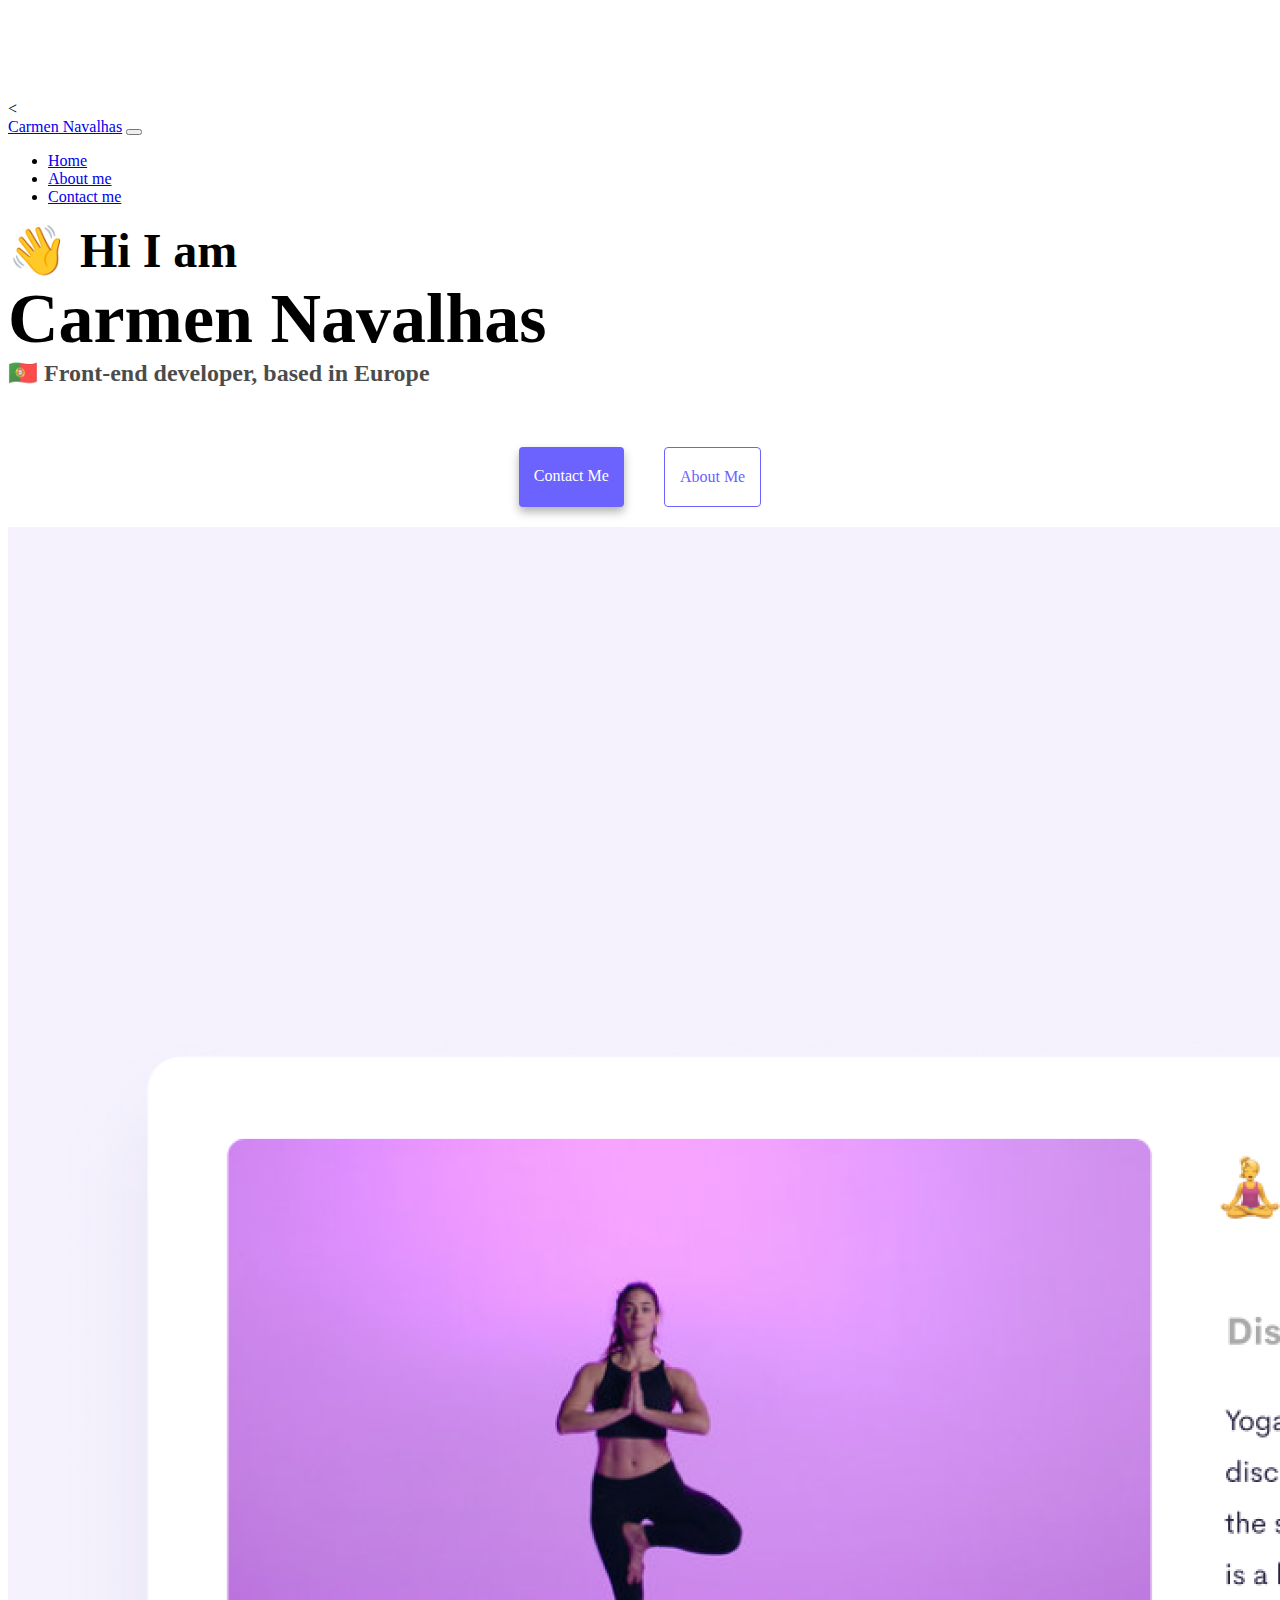
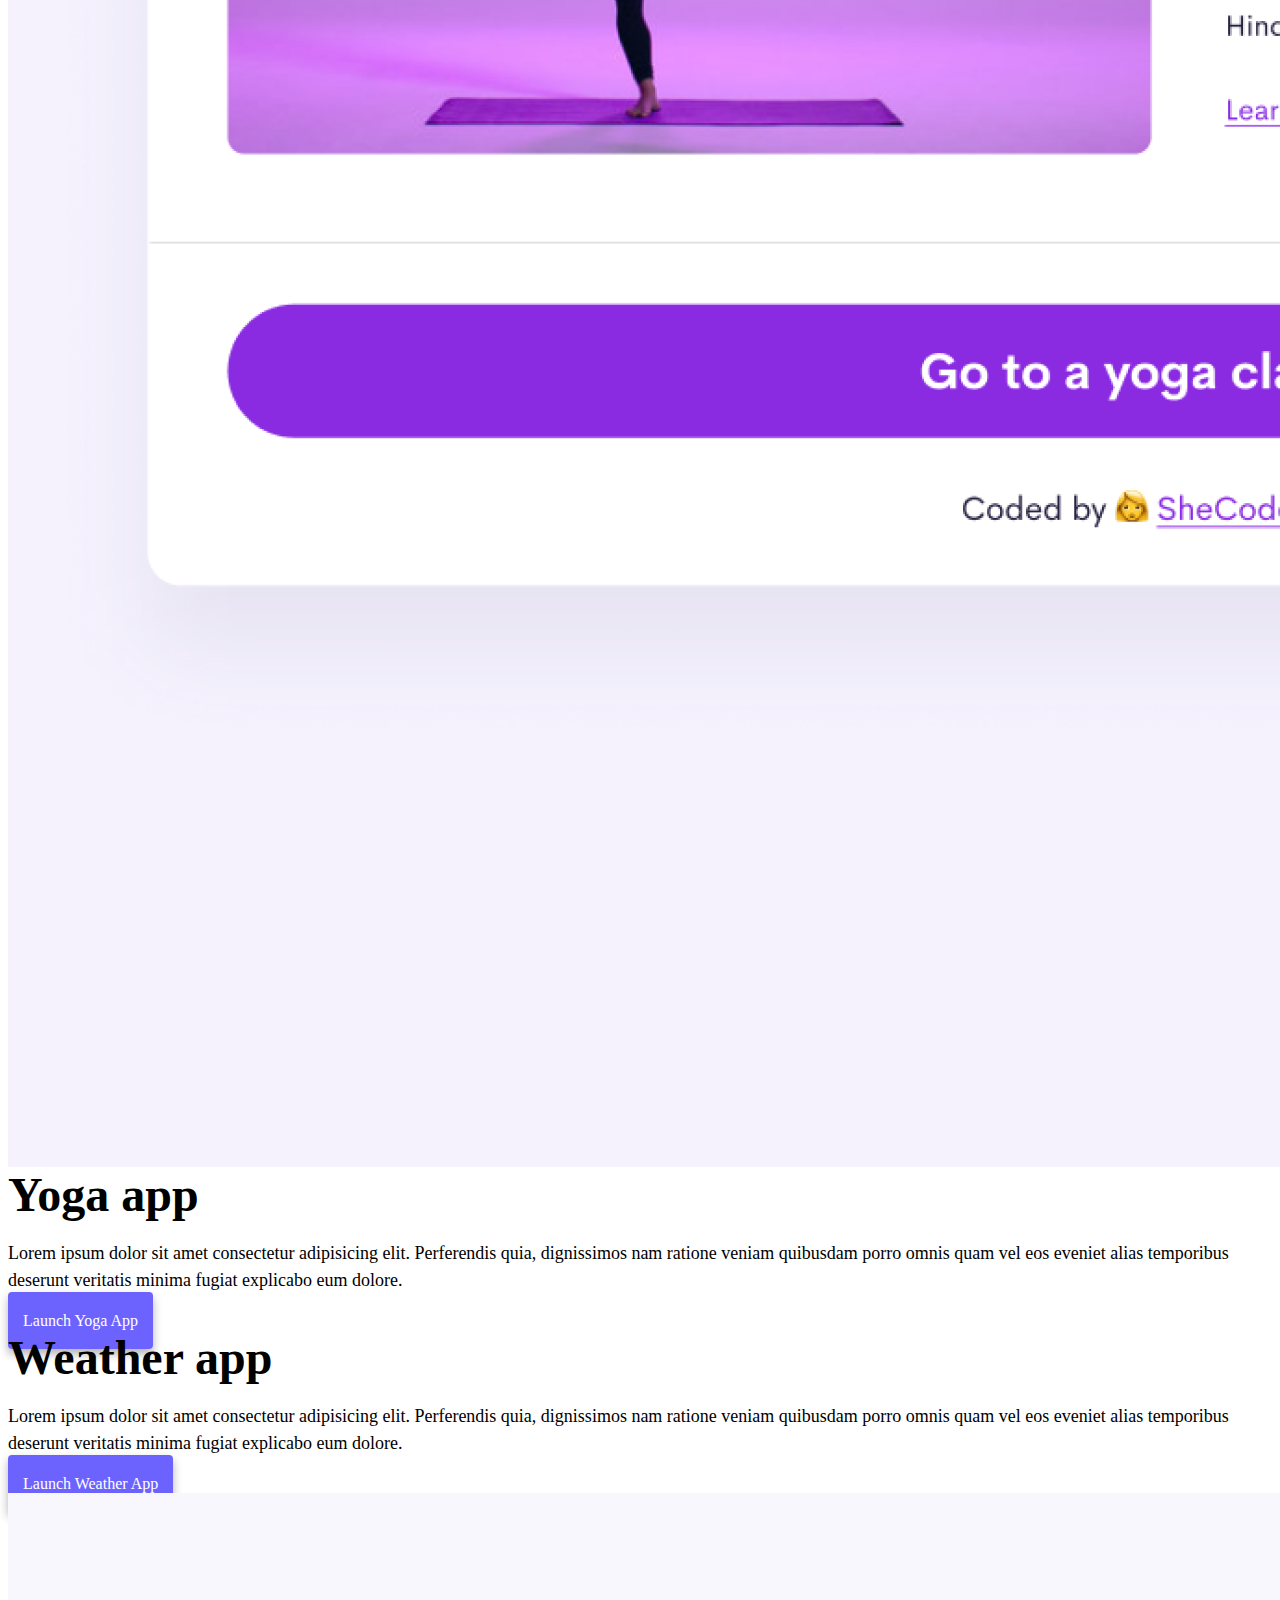
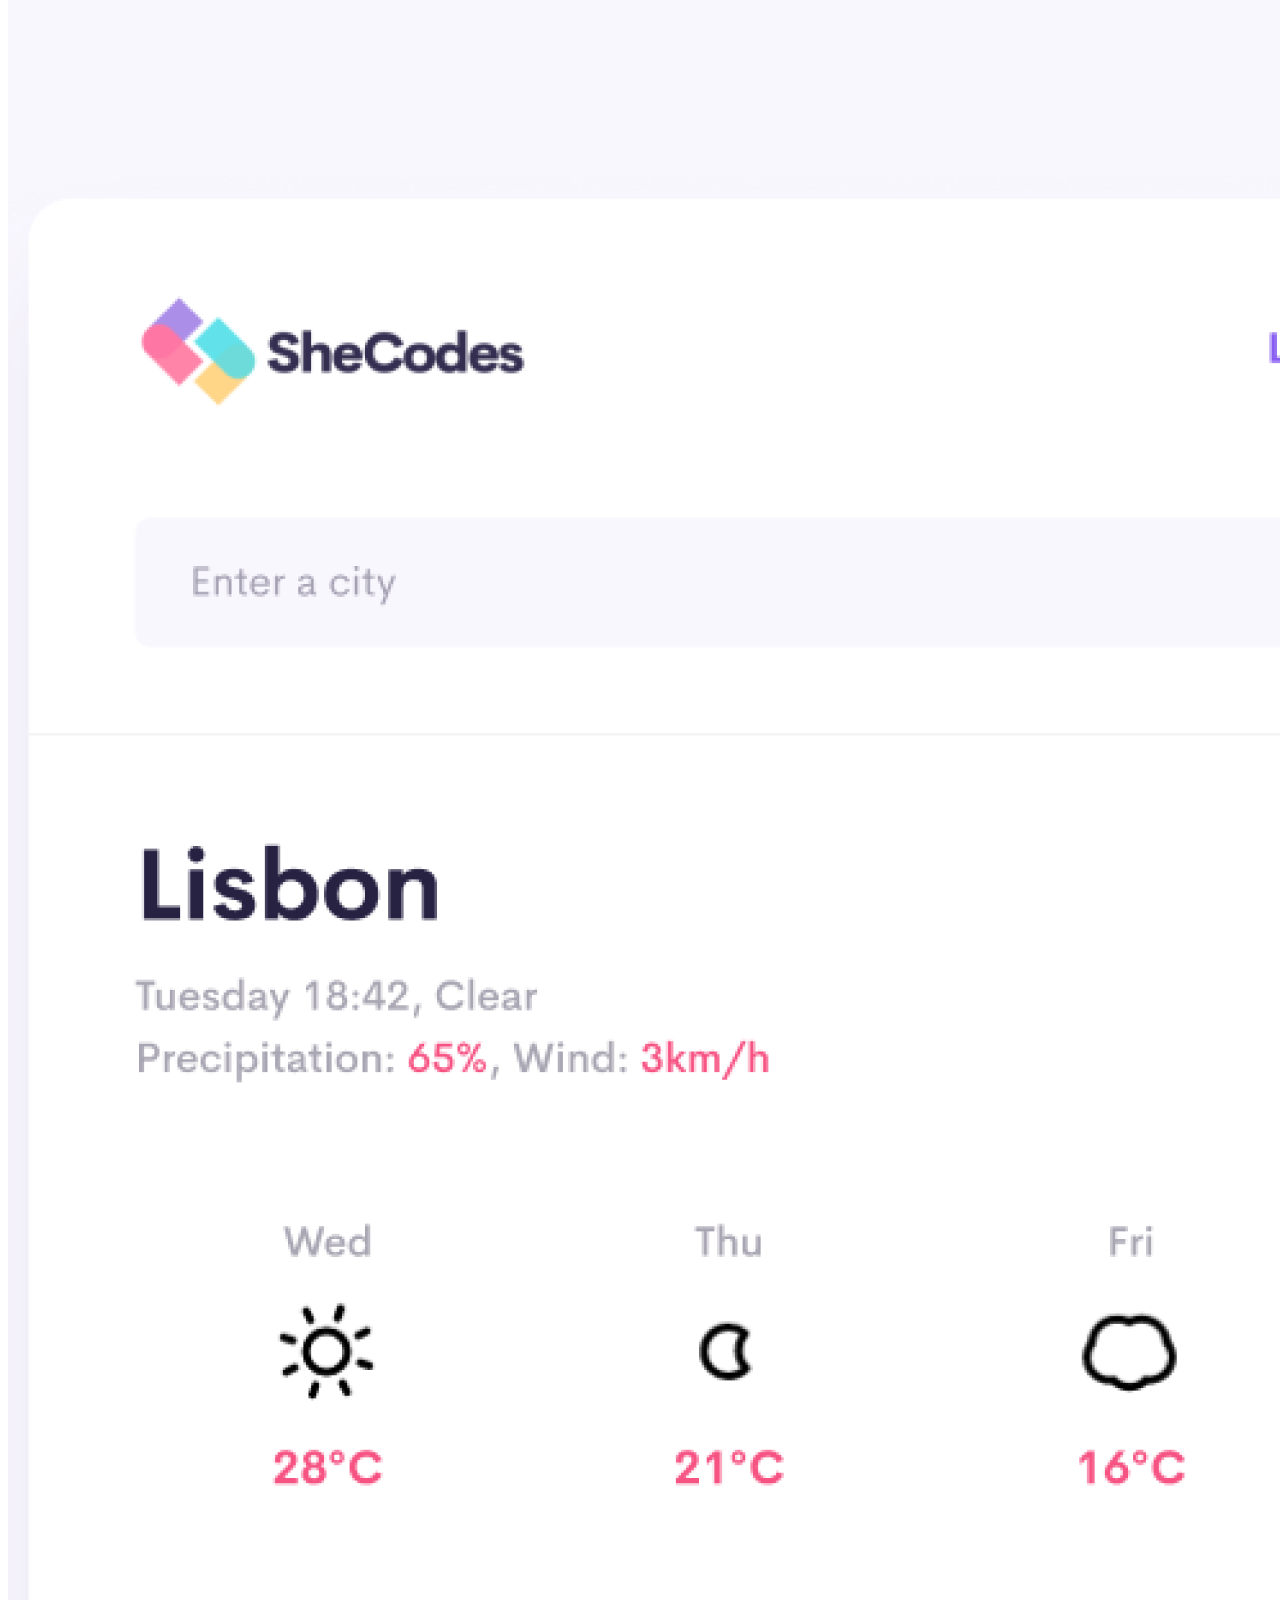
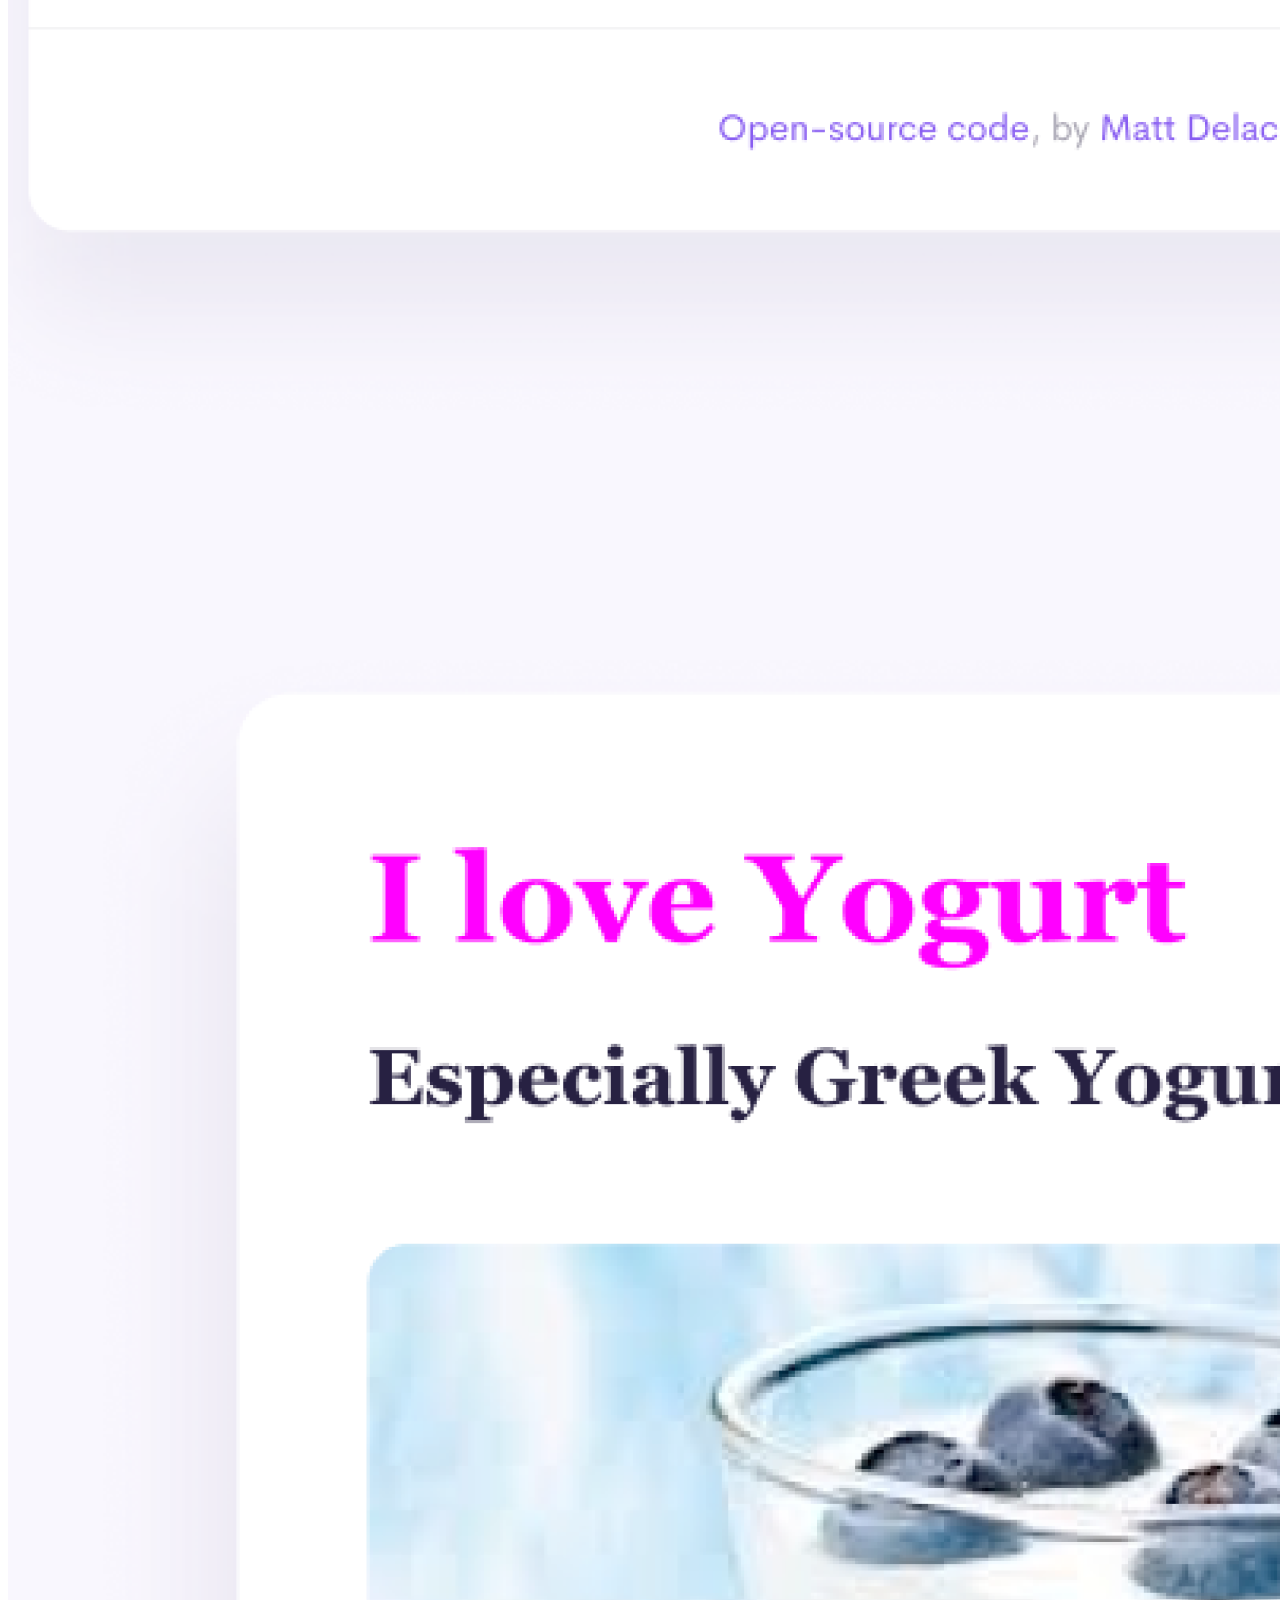
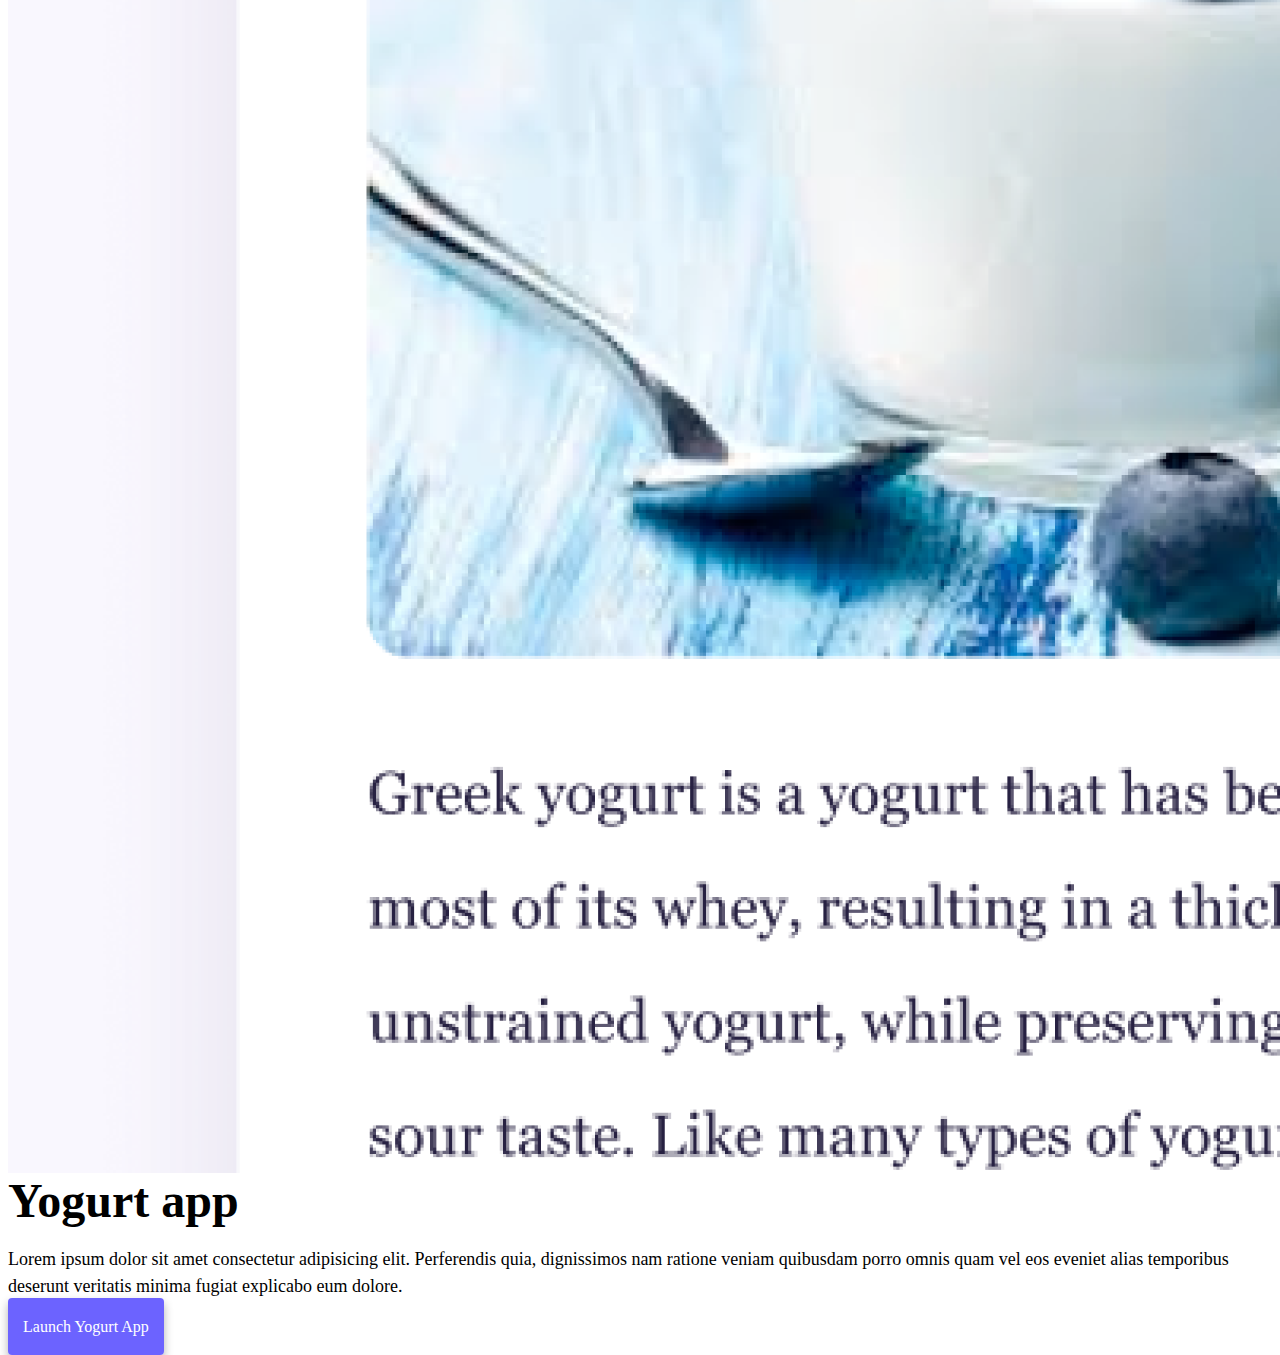
==== index.html @ 590693e0 "Created Advanced Tools Homework" ====
<<!DOCTYPE html>
<html lang="en">
  <head>
    <meta charset="UTF-8" />
    <meta http-equiv="X-UA-Compatible" content="IE=edge" />
    <meta name="viewport" content="width=device-width, initial-scale=1.0" />
    <link
      href="https://cdn.jsdelivr.net/npm/bootstrap@5.0.0-beta2/dist/css/bootstrap.min.css"
      rel="stylesheet"
      integrity="sha384-BmbxuPwQa2lc/FVzBcNJ7UAyJxM6wuqIj61tLrc4wSX0szH/Ev+nYRRuWlolflfl"
      crossorigin="anonymous"
    />
    <script
      src="https://cdn.jsdelivr.net/npm/bootstrap@5.0.0-beta2/dist/js/bootstrap.bundle.min.js"
      integrity="sha384-b5kHyXgcpbZJO/tY9Ul7kGkf1S0CWuKcCD38l8YkeH8z8QjE0GmW1gYU5S9FOnJ0"
      crossorigin="anonymous"
    ></script>
    <link rel="stylesheet" href="/style.css" />
    <title>Advanced Tools Homework - Homepage Carmen Navalhas</title>
  </head>
  <body>
    <nav class="navbar navbar-expand-lg navbar-light bg-light fixed-top">
      <div class="container">
        <a class="navbar-brand" href="/">Carmen Navalhas</a>
        <button
          class="navbar-toggler"
          type="button"
          data-bs-toggle="collapse"
          data-bs-target="#navbarNav"
          aria-controls="navbarNav"
          aria-expanded="false"
          aria-label="Toggle navigation"
        >
          <span class="navbar-toggler-icon"></span>
        </button>
        <div class="collapse navbar-collapse" id="navbarNav">
          <ul class="navbar-nav">
            <li class="nav-item">
              <a class="nav-link" aria-current="page" href="/">Home</a>
            </li>
            <li class="nav-item">
              <a class="nav-link active" href="/about.html">About me</a>
            </li>
            <li class="nav-item">
              <a class="nav-link" href="/about.html#contact">Contact me</a>
            </li>
          </ul>
        </div>
      </div>
    </nav>
    <h2 class="text-center">👋 Hi I am</h2>
    <h1 class="text-center">Carmen Navalhas</h1>
    <h3 class="text-center">🇵🇹 Front-end developer, based in Europe</h3>
    <div class="navigation-links mb-5">
      <a href="/about.html#contact" class="primary-link">Contact me</a>
      <a href="/about.html" class="secondary-link">About me</a>
    </div>
    <div class="container">
      <div class="row">
        <div class="col-md-6">
          <img src="/images/yoga.png" class="img-fluid rounded" />
        </div>
        <div class="col-md-6">
          <h2 class="mb-3">Yoga app</h2>
          <p>
            Lorem ipsum dolor sit amet consectetur adipisicing elit. Perferendis
            quia, dignissimos nam ratione veniam quibusdam porro omnis quam vel
            eos eveniet alias temporibus deserunt veritatis minima fugiat
            explicabo eum dolore.
          </p>
          <div class="mt-5">
            <a href="#" class="primary-link">Launch Yoga App</a>
          </div>
        </div>
      </div>
      <div class="row mt-5">
        <div class="col-md-6">
          <h2 class="mb-3">Weather app</h2>
          <p>
            Lorem ipsum dolor sit amet consectetur adipisicing elit. Perferendis
            quia, dignissimos nam ratione veniam quibusdam porro omnis quam vel
            eos eveniet alias temporibus deserunt veritatis minima fugiat
            explicabo eum dolore.
          </p>
          <div class="mb-5 mt-5">
            <a href="#" class="primary-link">Launch Weather App</a>
          </div>
        </div>
        <div class="col-md-6">
          <img src="/images/weather.png" class="img-fluid rounded" />
        </div>
      </div>
      <div class="row mt-5">
        <div class="col-md-6">
          <img src="/images/yogurt.png" class="img-fluid rounded" />
        </div>
        <div class="col-md-6">
          <h2 class="mb-3">Yogurt app</h2>
          <p>
            Lorem ipsum dolor sit amet consectetur adipisicing elit. Perferendis
            quia, dignissimos nam ratione veniam quibusdam porro omnis quam vel
            eos eveniet alias temporibus deserunt veritatis minima fugiat
            explicabo eum dolore.
          </p>
          <div class="mt-5">
            <a href="#" class="primary-link">Launch Yogurt App</a>
          </div>
        </div>
      </div>
    </div>
  </body>
</html>
---- style.css ----
:root {
  --primary-color: #6c63ff;
  --secondary-color: #f5f2fe;
  --box-shadow: 0 5px 10px rgba(0, 0, 0, 0.3);
}

body {
  margin-top: 100px;
}

h1,
h2,
h3 {
  margin: 0;
}

h1 {
  font-size: 70px;
}

h2 {
  font-size: 48px;
}

h3 {
  font-size: 24px;
  opacity: 0.7;
}

p {
  font-size: 18px;
  line-height: 1.5;
}

.navigation-links {
  display: flex;
  margin-top: 40px;
  justify-content: center;
}

.navigation-links a {
  margin: 20px;
}

.contact-link {
  background: var(--primary-color);
  box-shadow: var(--box-shadow);
  color: white;
}

.about-link {
  color: var(--primary-color);
  border: 1px solid var(--primary-color);
}

.homepage-link {
  color: var(--primary-color);
  text-align: center;
  display: block;
}

.about-paragraphs {
  margin: 30px 0;
}

.about-paragraphs p {
  margin: 10px;
}

.email-link {
  display: flex;
  justify-content: center;
  color: var(--primary-color);
  font-size: 28px;
  text-decoration: none;
}

.email-link:hover {
  text-decoration: underline;
}

.primary-link {
  border-radius: 4px;
  padding: 20px 15px;
  text-decoration: none;
  text-transform: capitalize;
  background: var(--primary-color);
  box-shadow: var(--box-shadow);
  color: white;
}

.secondary-link {
  border-radius: 4px;
  padding: 20px 15px;
  text-decoration: none;
  text-transform: capitalize;
  color: var(--primary-color);
  border: 1px solid var(--primary-color);
}
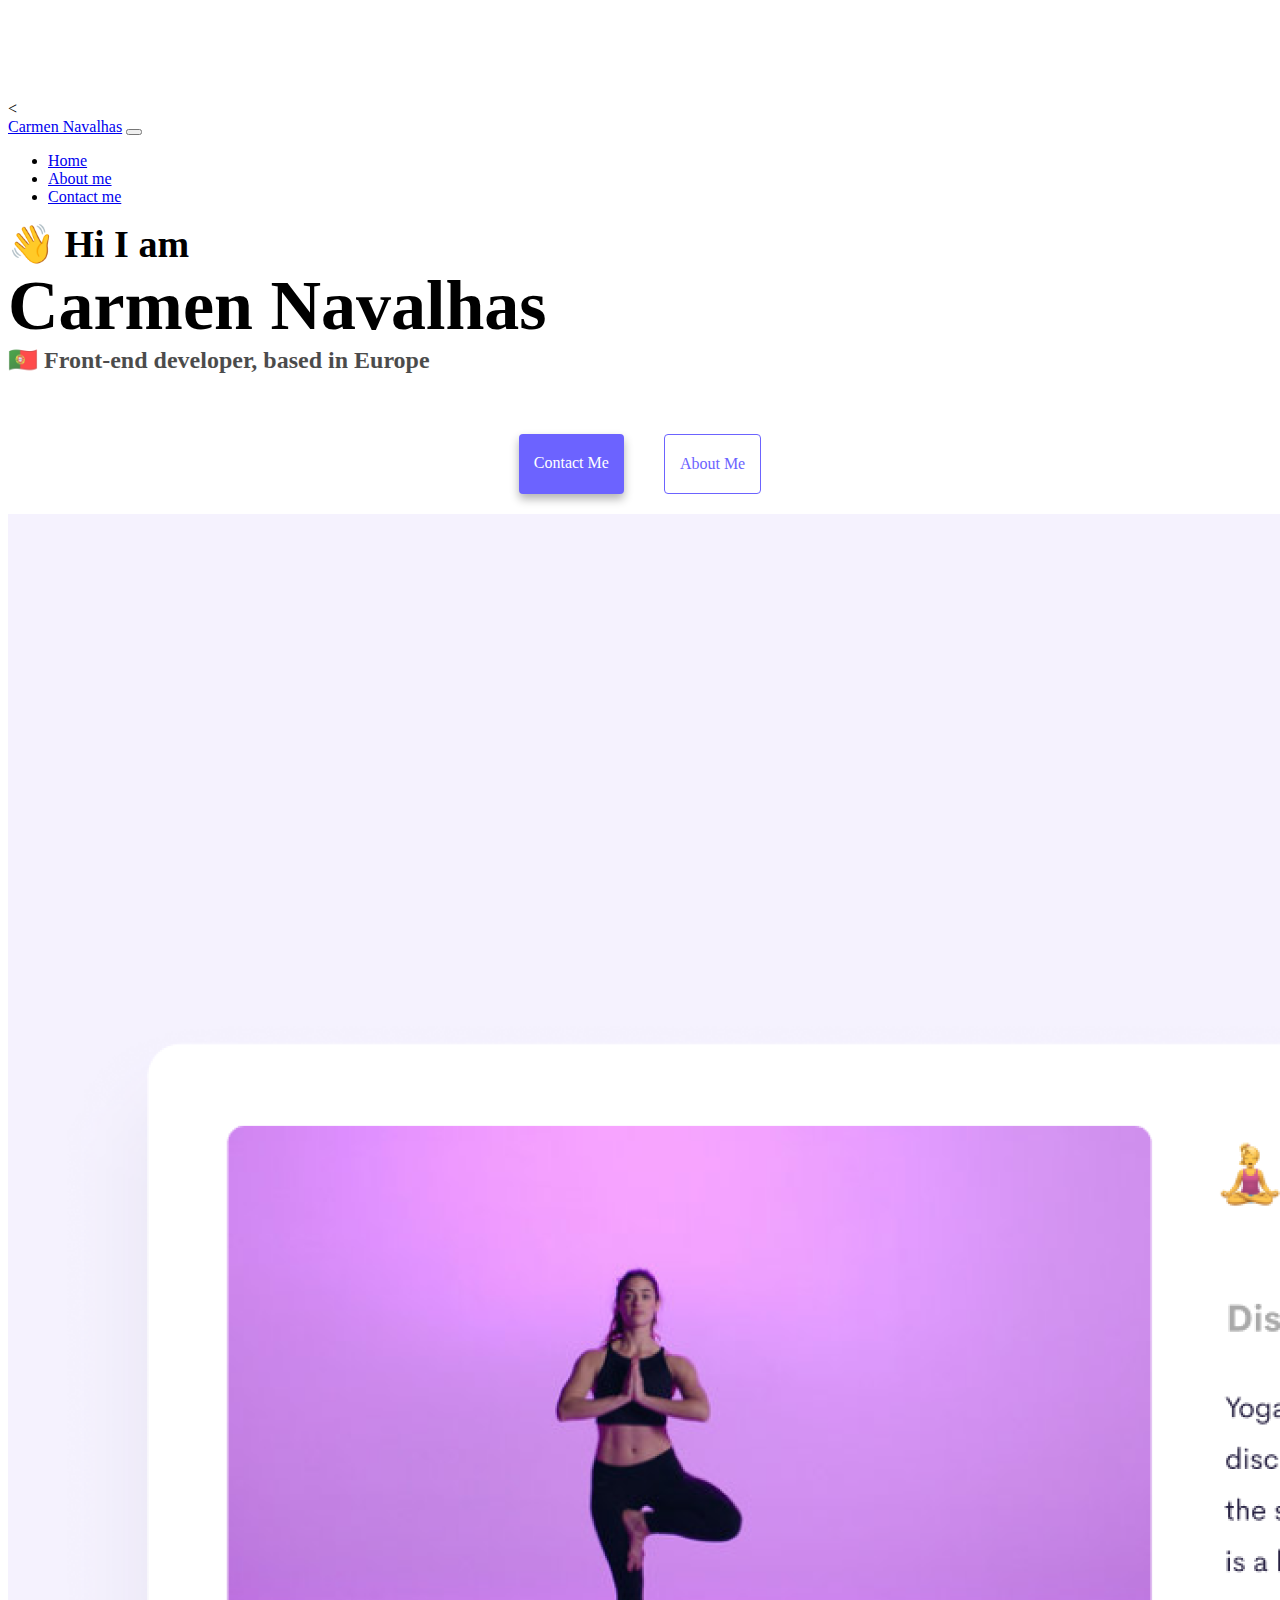
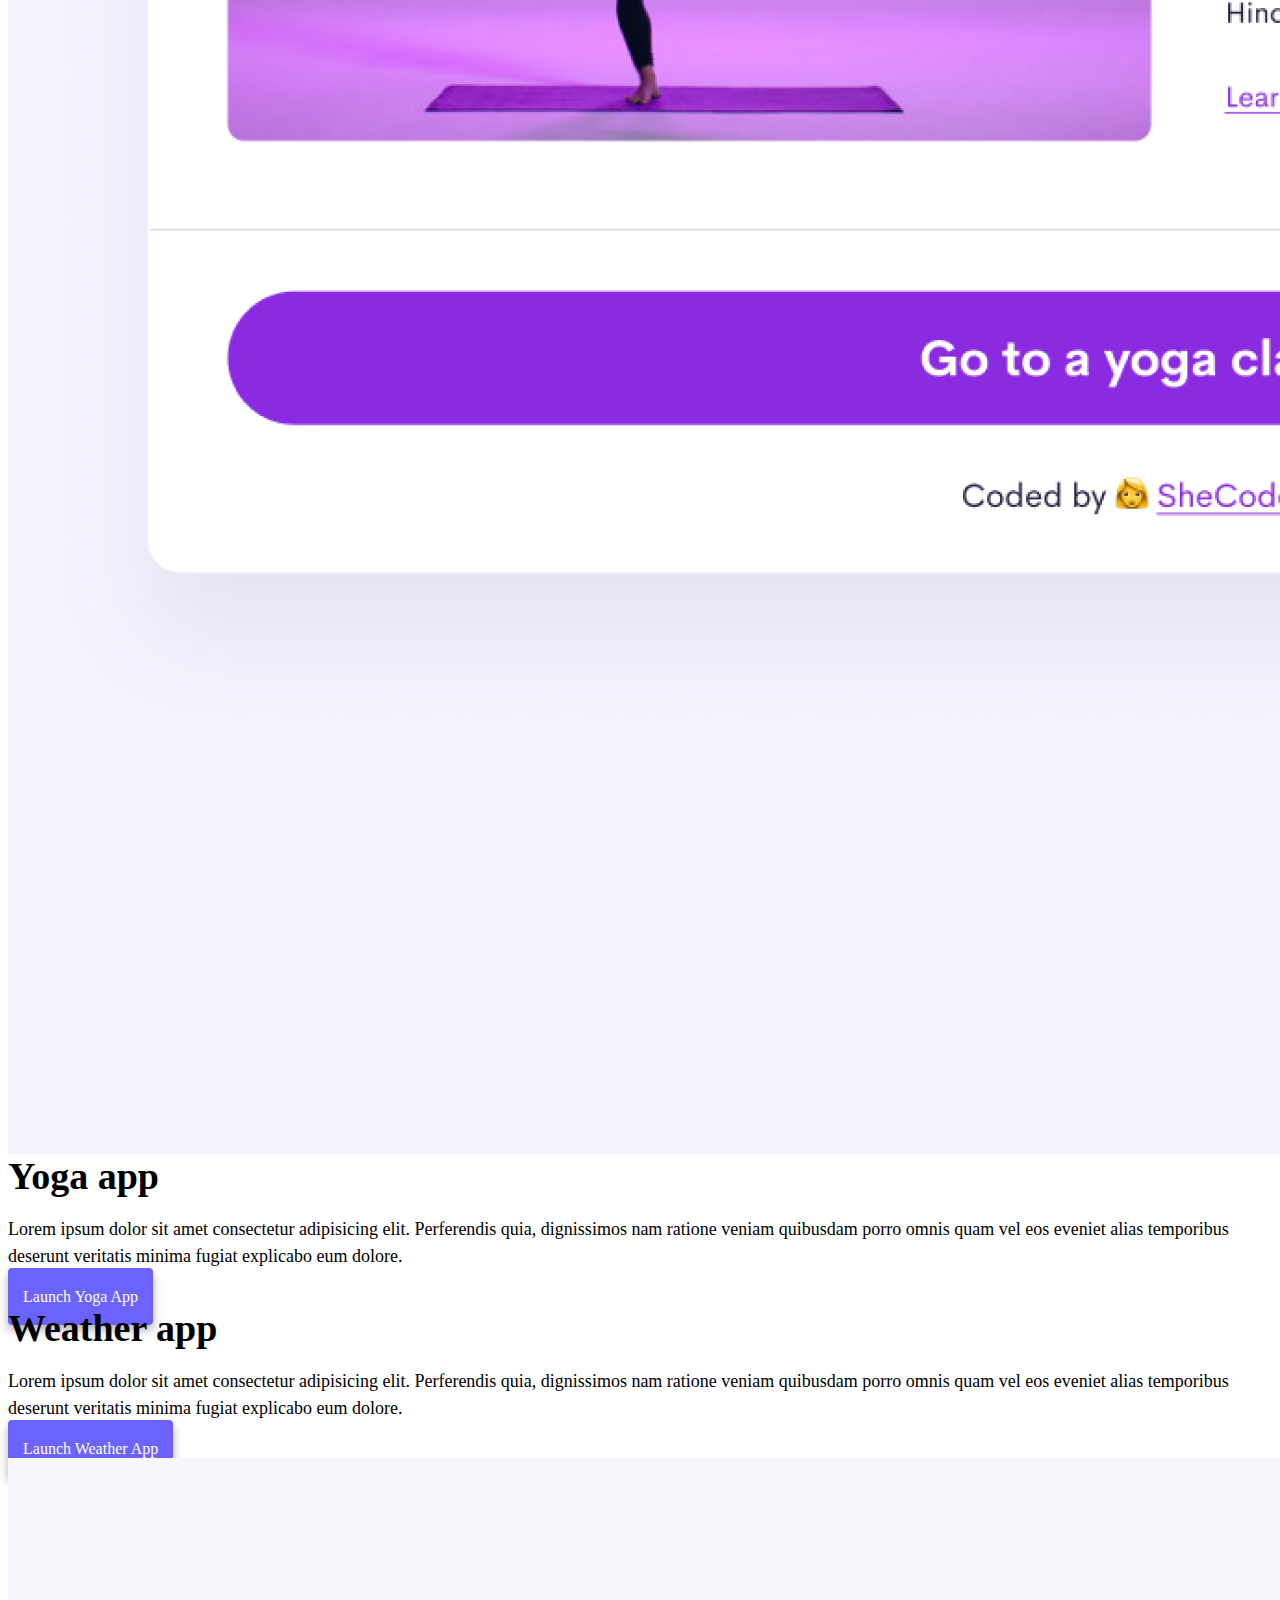
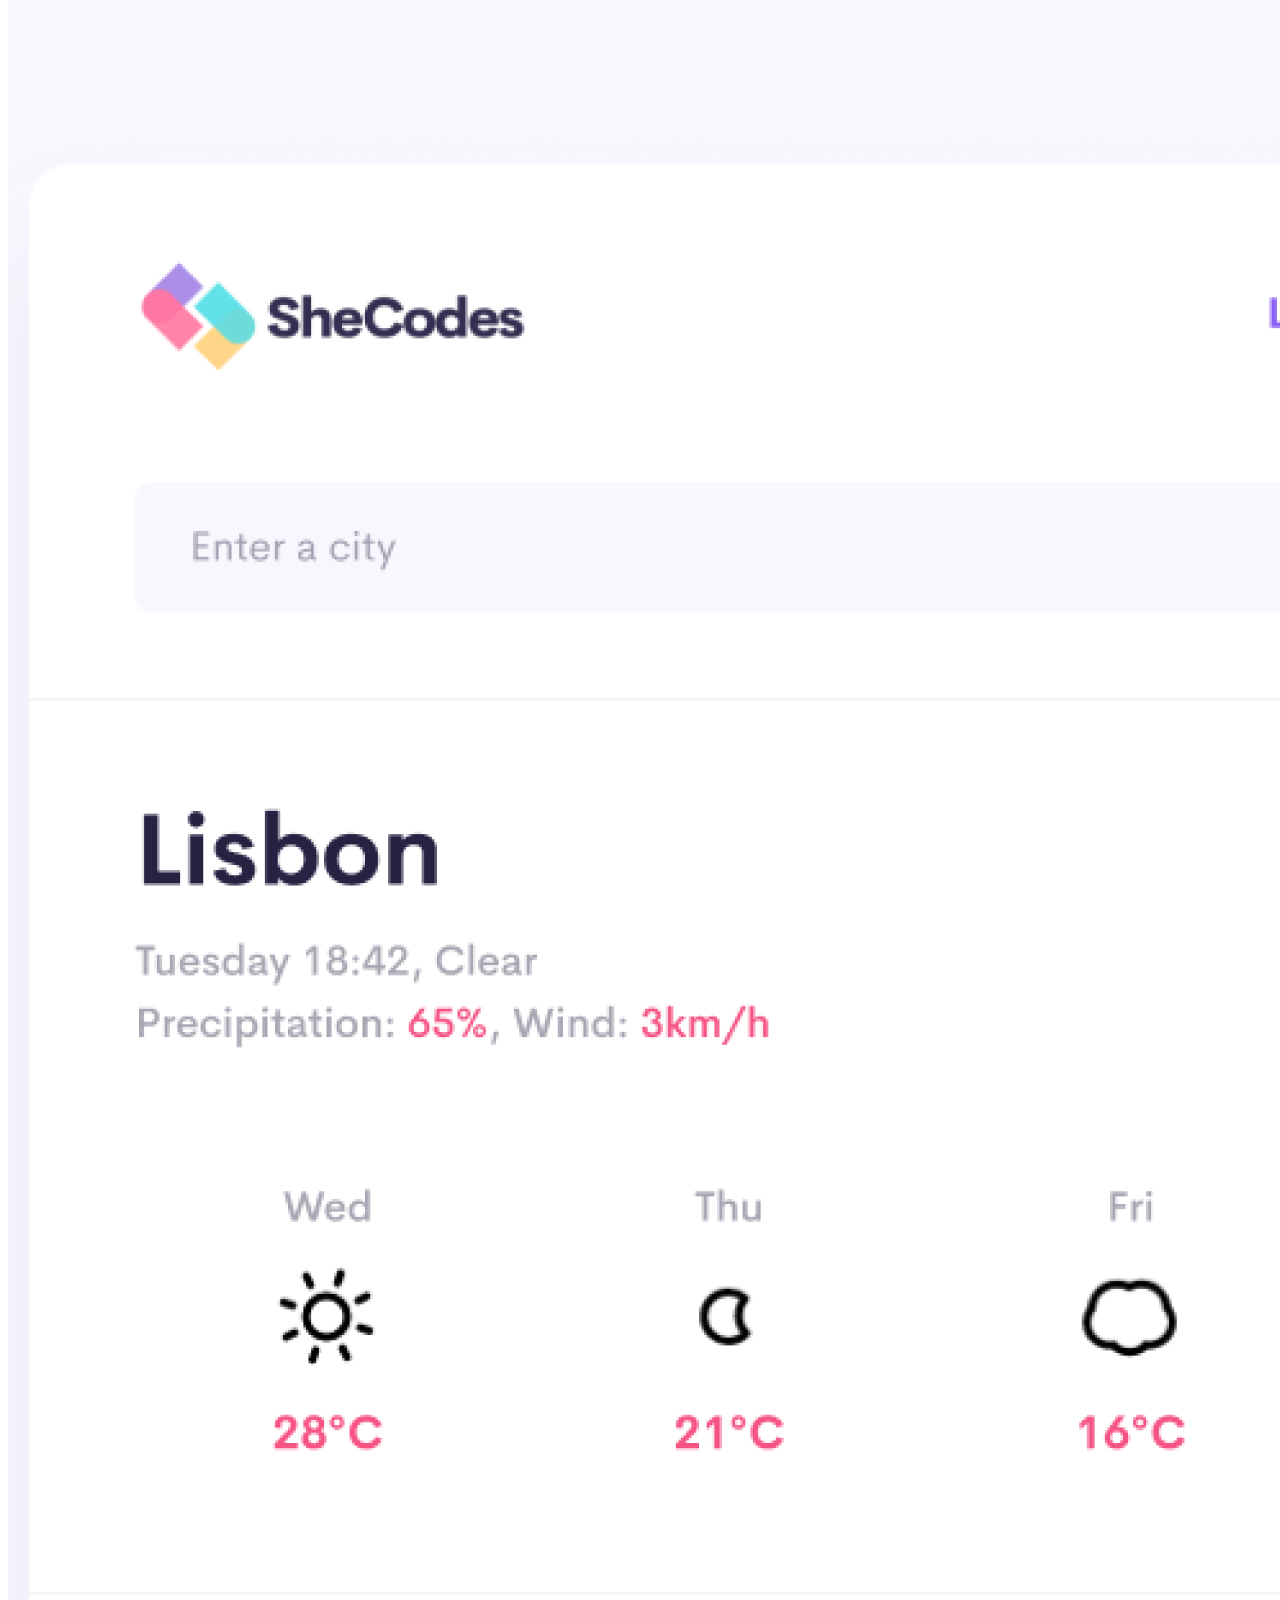
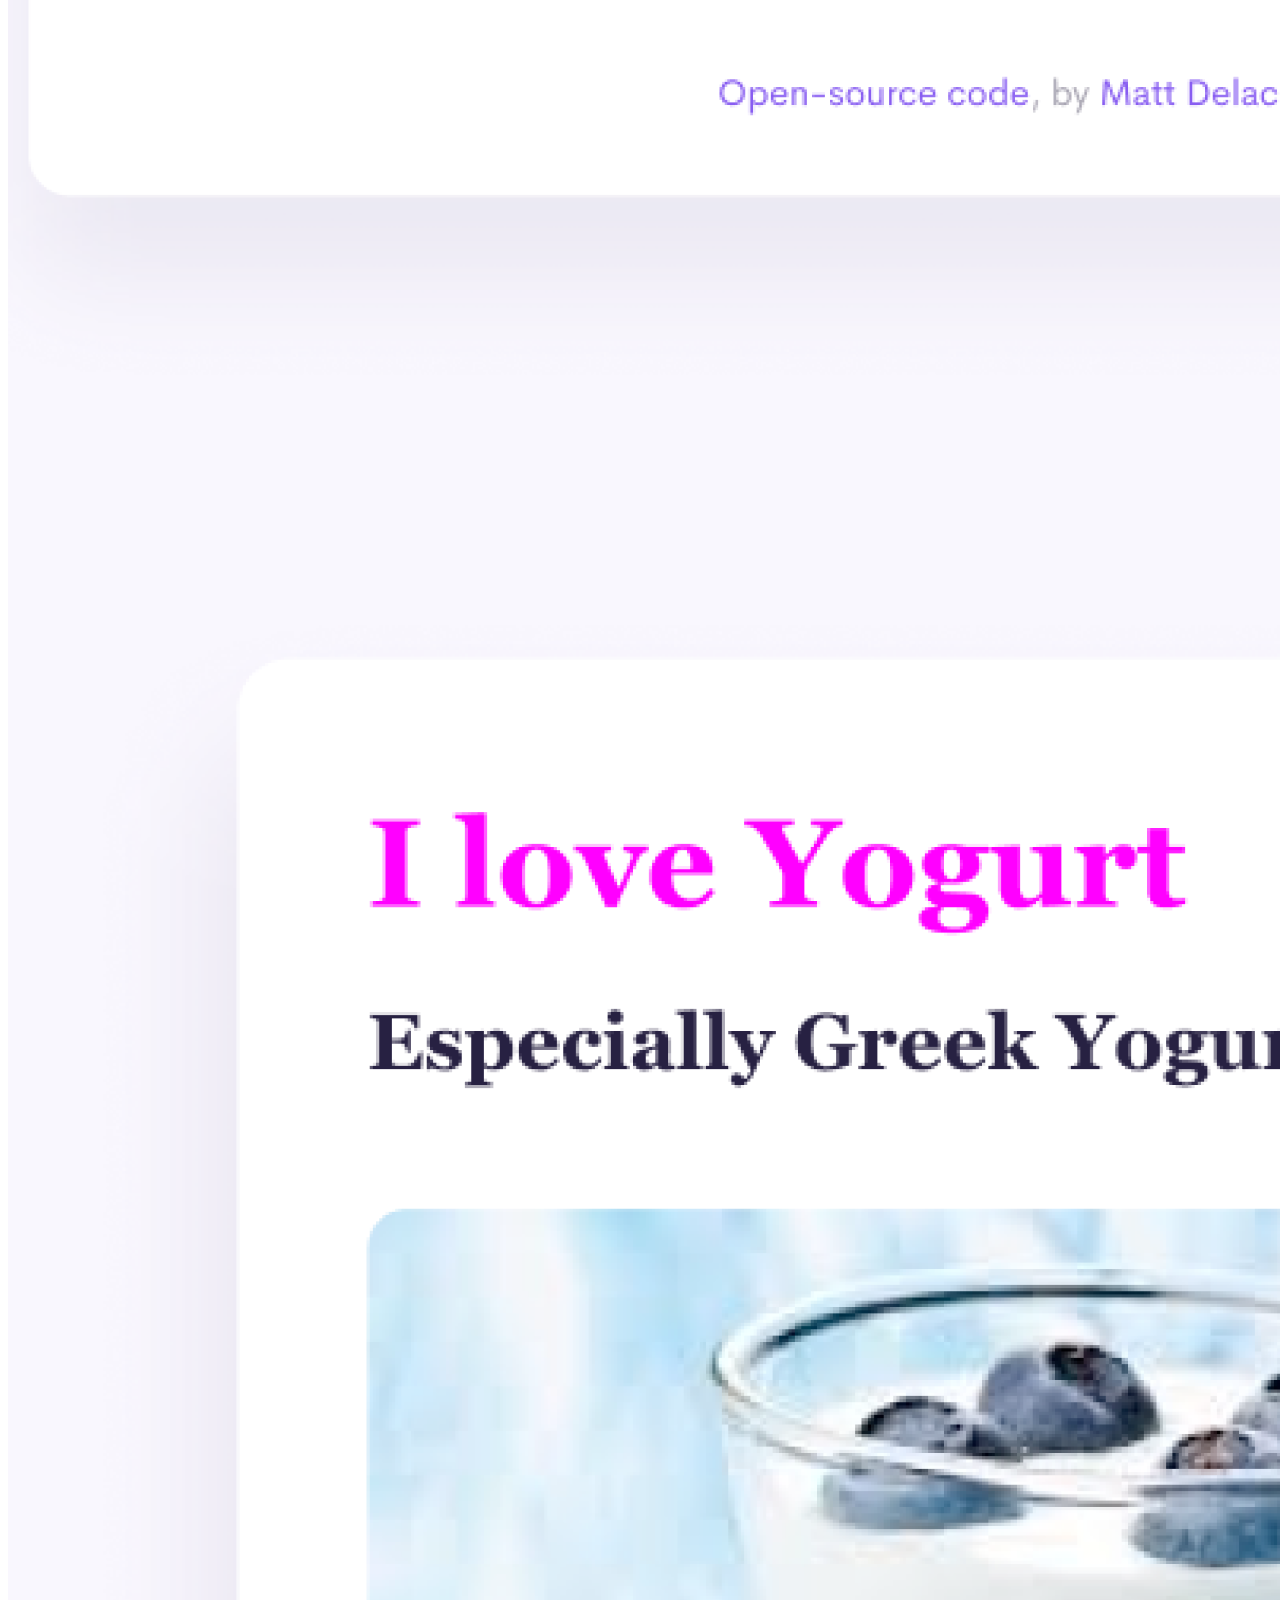
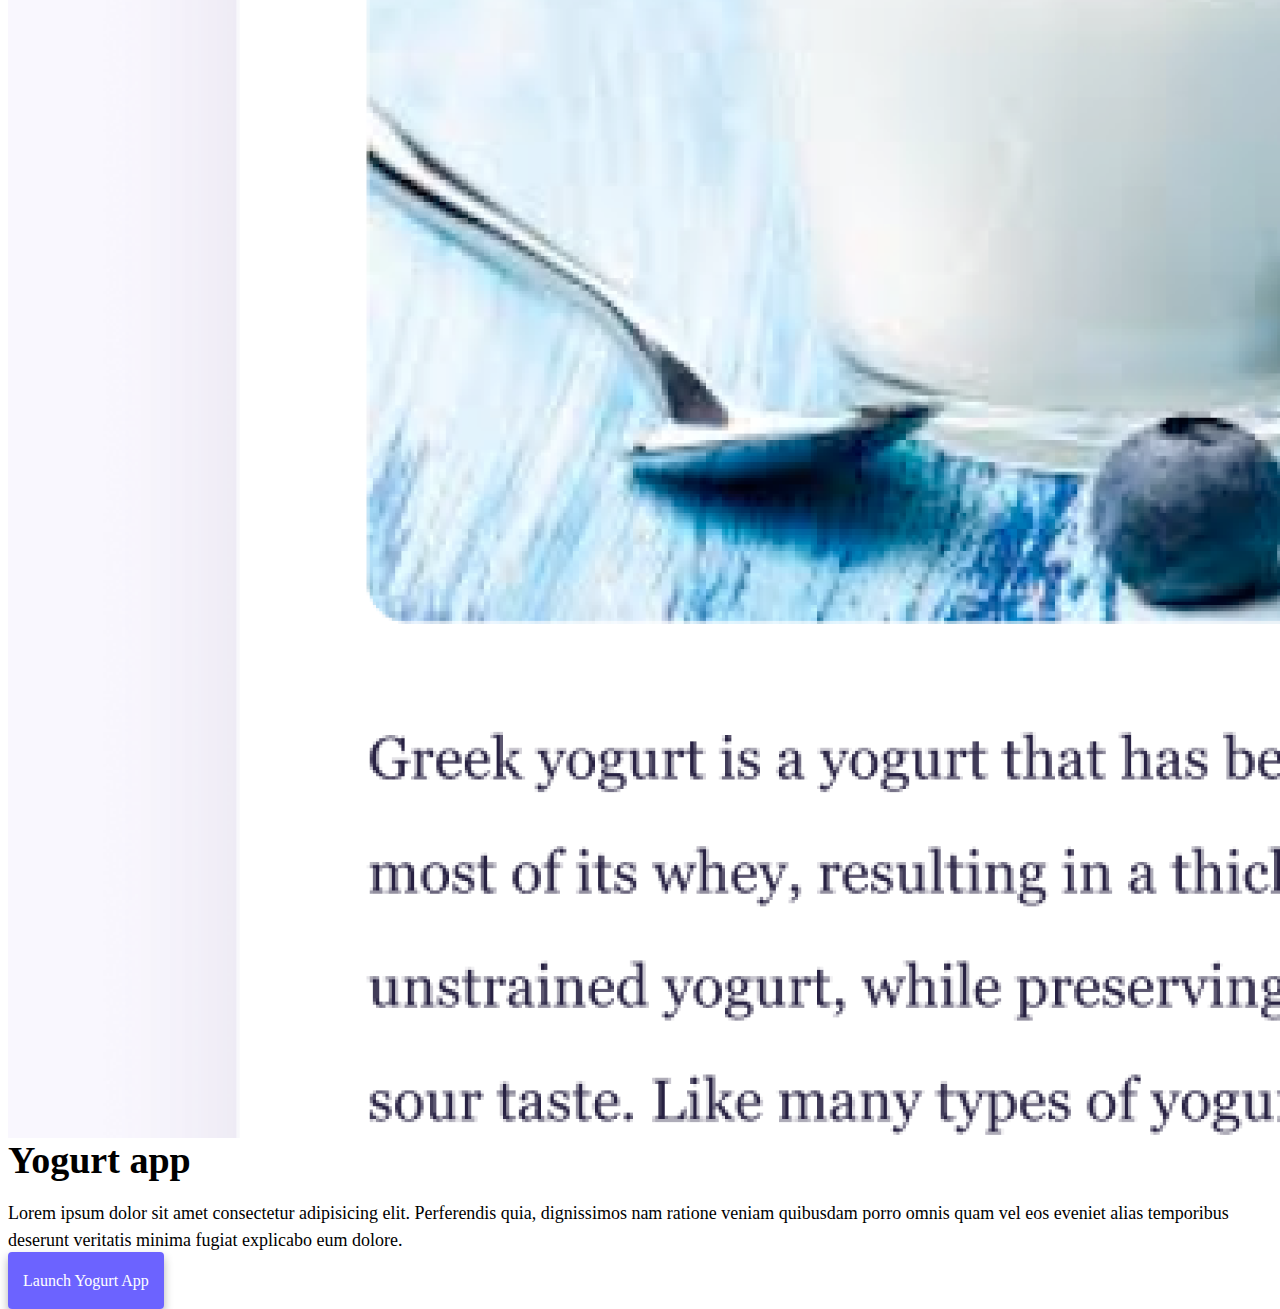
==== commit c0ec3414: "Make the project SEO-friendly" ====
--- a/index.html
+++ b/index.html
@@ -4,6 +4,12 @@
     <meta charset="UTF-8" />
     <meta http-equiv="X-UA-Compatible" content="IE=edge" />
     <meta name="viewport" content="width=device-width, initial-scale=1.0" />
+    <head>
+      <meta
+        name="Advanced Tools Homework - Homepage"
+        content="This is an Advanced Tools Homework of SheCodes Workshop."
+      />
+    </head>
     <link
       href="https://cdn.jsdelivr.net/npm/bootstrap@5.0.0-beta2/dist/css/bootstrap.min.css"
       rel="stylesheet"
--- a/style.css
+++ b/style.css
@@ -19,7 +19,7 @@
 }
 
 h2 {
-  font-size: 48px;
+  font-size: 38px;
 }
 
 h3 {
@@ -71,7 +71,7 @@
   display: flex;
   justify-content: center;
   color: var(--primary-color);
-  font-size: 28px;
+  font-size: 22px;
   text-decoration: none;
 }
 
